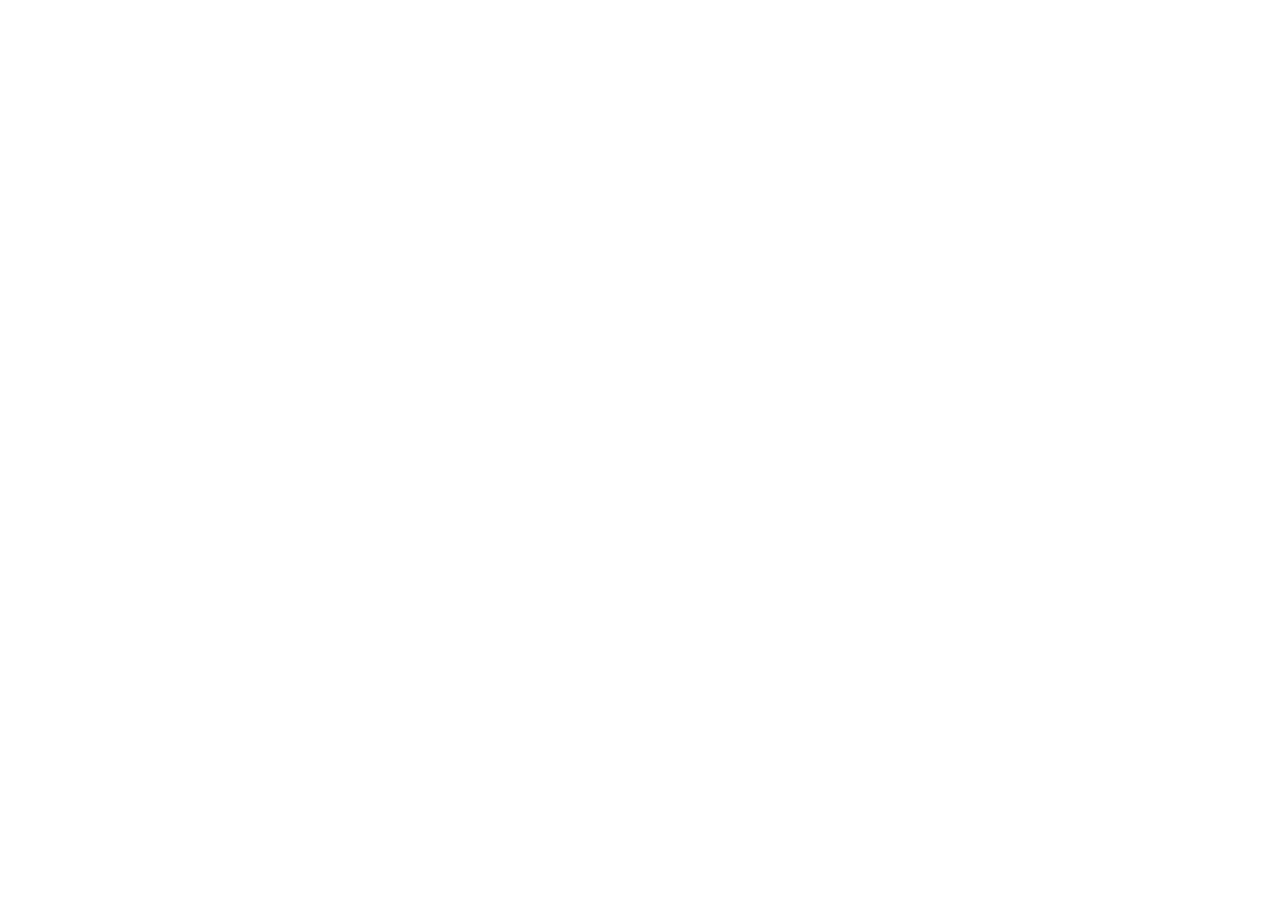
==== index.html @ 9e4561ef "first commit" ====
<!DOCTYPE html>
<html lang="sv">

<head>
    <meta charset="UTF-8">
    <meta name="viewport" content="width=device-width, initial-scale=1">
    <title></title>
</head>

<body>
    <header>

    </header>
    <main>

    </main>
    <footer>
        
    </footer>
</body>
</html>
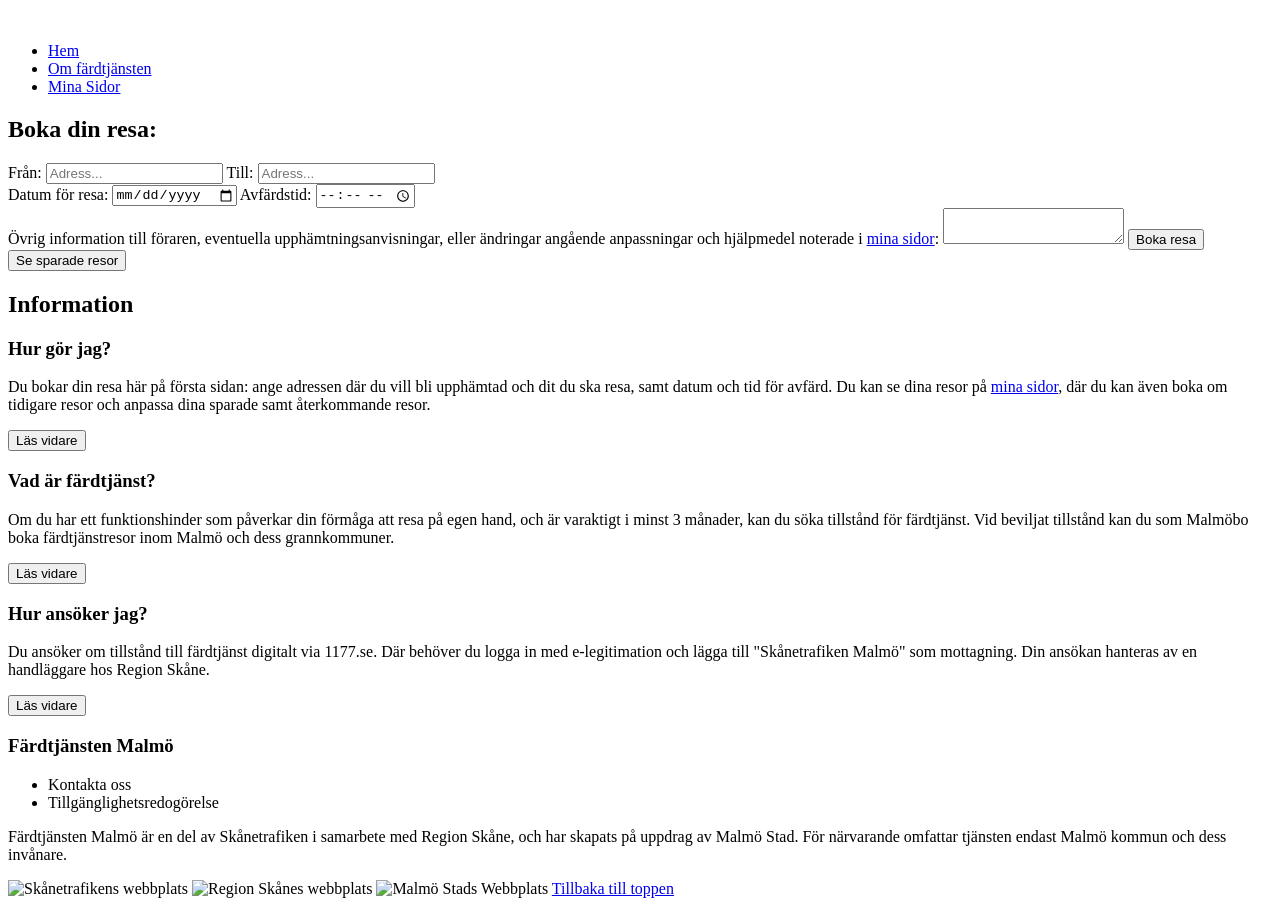
==== commit 17ef4ecd: "Index html strukturerad" ====
--- a/index.html
+++ b/index.html
@@ -4,18 +4,148 @@
 <head>
     <meta charset="UTF-8">
     <meta name="viewport" content="width=device-width, initial-scale=1">
-    <title></title>
+    <!--
+    <link rel="stylesheet" href="styles.css">
+    -->
+
+    <!--GOOGLE FONT IMPORT-->
+    <link rel="preconnect" href="https://fonts.googleapis.com">
+    <link rel="preconnect" href="https://fonts.gstatic.com" crossorigin>
+    <link href="https://fonts.googleapis.com/css2?family=Bitter:ital,wght@0,100..900;1,100..900&display=swap" rel="stylesheet">
+    
+    <title>Färdtjänsten Malmö</title>
 </head>
 
 <body>
     <header>
+        <!--LOGOTYP
+        OBS! SKÅNETRAFIKEN SOM PLACEHOLDER-->
+        <a href="/">
+            <img class="logotyp" src="Assets/img/Skanetrafiken_logo_RGB.png" alt="">
+        </a>
+        <!--NAVIGERING-->
+        <nav>
+            <ul>
+                <li>
+                    <a href="/">Hem</a>
+                </li>
+                
+                <li>
+                    <a href="pages/om-fardtjansten.html">Om färdtjänsten</a>
+                </li>
+                
+                <li class="mina-sidor">
+                    <a href="pages/mina-sidor.html">Mina Sidor</a>
+                </li>
+            </ul>
+        </nav>
+    </header>
 
-    </header>
     <main>
+        <!--Första sektion: Boka resa-->
+        <section class="boka-resa">
+            <h1>Boka din resa:</h1>
+            <form>
+                <div class="destinationer">
+                    <!--Användaren vill resa från:-->
+                    <label for="franDestination">Från:</label>
+                    <input type="text" name="franDestination" id="franDestination" placeholder="Adress...">
+                    <!--Användaren vill resa till:-->
+                    <label for="tillDestination">Till:</label>
+                    <input type="text" name="tillDestination" id="tillDestination" placeholder="Adress...">
+                </div>
 
+                <div class="datum-tid">
+                    <!--Vilket datum ska användaren resa-->
+                    <label for="resedatum">Datum för resa:</label>
+                    <input type="date" name="resedatum" id="resedatum">
+                    <!--Vilken tid ska användaren resa-->
+                    <label for="avfardstid">Avfärdstid:</label>
+                    <input type="time" name="avfardstid" id="avfardstid">
+                </div>
+
+                <!--Övrig information till föraren-->
+                <label for="info-kommentar">Övrig information till föraren, eventuella upphämtningsanvisningar, eller ändringar angående anpassningar och hjälpmedel noterade i <a href="/pages/mina-sidor.html">mina sidor</a>:</label>
+                <textarea name="info-kommentar" id="info-kommentar"></textarea>
+
+                <!--Submit knapp: Vid bokad resa, flagga och visa länk till mina sidor -> bokade resor-->
+                <button type="submit" class="primary-btn">Boka resa</button> 
+                <!--Visa lista med sparade resor, valbara-->
+                <button type="button" class="primary-btn">Se sparade resor</button>
+            </form>
+        </section>
+
+        <section class="info-index">
+            <h2>Information</h2>
+            <article class="index-anvandning">
+                <h3>Hur gör jag?</h3>
+                <p>Du bokar din resa här på första sidan: ange adressen där du vill bli upphämtad och dit du ska resa, samt datum och tid för avfärd. Du kan se dina resor på <a href="pages/mina-sidor.html">mina sidor</a>, där du kan även boka om tidigare resor och anpassa dina sparade samt återkommande resor.</p>
+                <button>Läs vidare</button>
+            </article>
+            
+            <article class="index-omfardtjansten">
+                <h3>Vad är färdtjänst?</h3>
+                <p>Om du har ett funktionshinder som påverkar din förmåga att resa på egen hand, och är varaktigt i minst 3 månader, kan du söka tillstånd för färdtjänst. Vid beviljat tillstånd kan du som Malmöbo boka färdtjänstresor inom Malmö och dess grannkommuner.</p>
+                <button>Läs vidare</button>
+            </article>
+
+            <article class="index-ansokan">
+                <h3>Hur ansöker jag?</h3>
+                <p>Du ansöker om tillstånd till färdtjänst digitalt via 1177.se. Där behöver du logga in med e-legitimation och lägga till "Skånetrafiken Malmö" som mottagning. Din ansökan hanteras av en handläggare hos Region Skåne.</p>
+                <button>Läs vidare</button>
+            </article>
+        </section>
+
+        <!--
+        <section>
+            <article class="bokade-resor">
+                <h2>Bokade resor:</h2>
+                <article class="bokad-resa-dark">
+                    <h3 class="bokning-datum">[insert datum]</h3>
+                    <h4 class="bokning-tid">[insert tid]</h4>
+                    <div class="bokning-destination">
+                        <h4 class="bokning-label-fran">Från:</h4>
+                        <p class="bokning-fran">[insert franDestination]</p>
+                        <h4 class="bokning-label-fran">Till:</h4>
+                        <p class="bokning-till">[insert tillDestination]</p>
+                    </div>
+                </article>
+
+                <article class="bokad-resa-ljus">
+                
+                </article>
+            </article>
+
+            <article class="tidigare resor">
+                <h2>Tidigare resor:</h2>
+                <article class="tidigare-resa-dark">
+                    
+                </article>
+
+                <article class="tidigare-resa-ljus">
+
+
+                </article>
+
+            </article>
+        </section>
+    -->
     </main>
     <footer>
-        
+        <h3>Färdtjänsten Malmö</h3>
+        <nav class="footer-nav">
+            <ul>
+                <li>Kontakta oss</li>
+                <li>Tillgänglighetsredogörelse</li>
+            </ul>
+        </nav>
+        <p>Färdtjänsten Malmö är en del av Skånetrafiken i samarbete med Region Skåne, och har skapats på uppdrag av Malmö Stad. För närvarande omfattar tjänsten endast Malmö kommun och dess invånare.</p>
+        <!--Loggor-->
+        <img src="" alt="Skånetrafikens webbplats">
+        <img src="" alt="Region Skånes webbplats">
+        <img src="" alt="Malmö Stads Webbplats">
+
+        <a class="toppen-btn" href="/">Tillbaka till toppen</a>
     </footer>
 </body>
 </html>
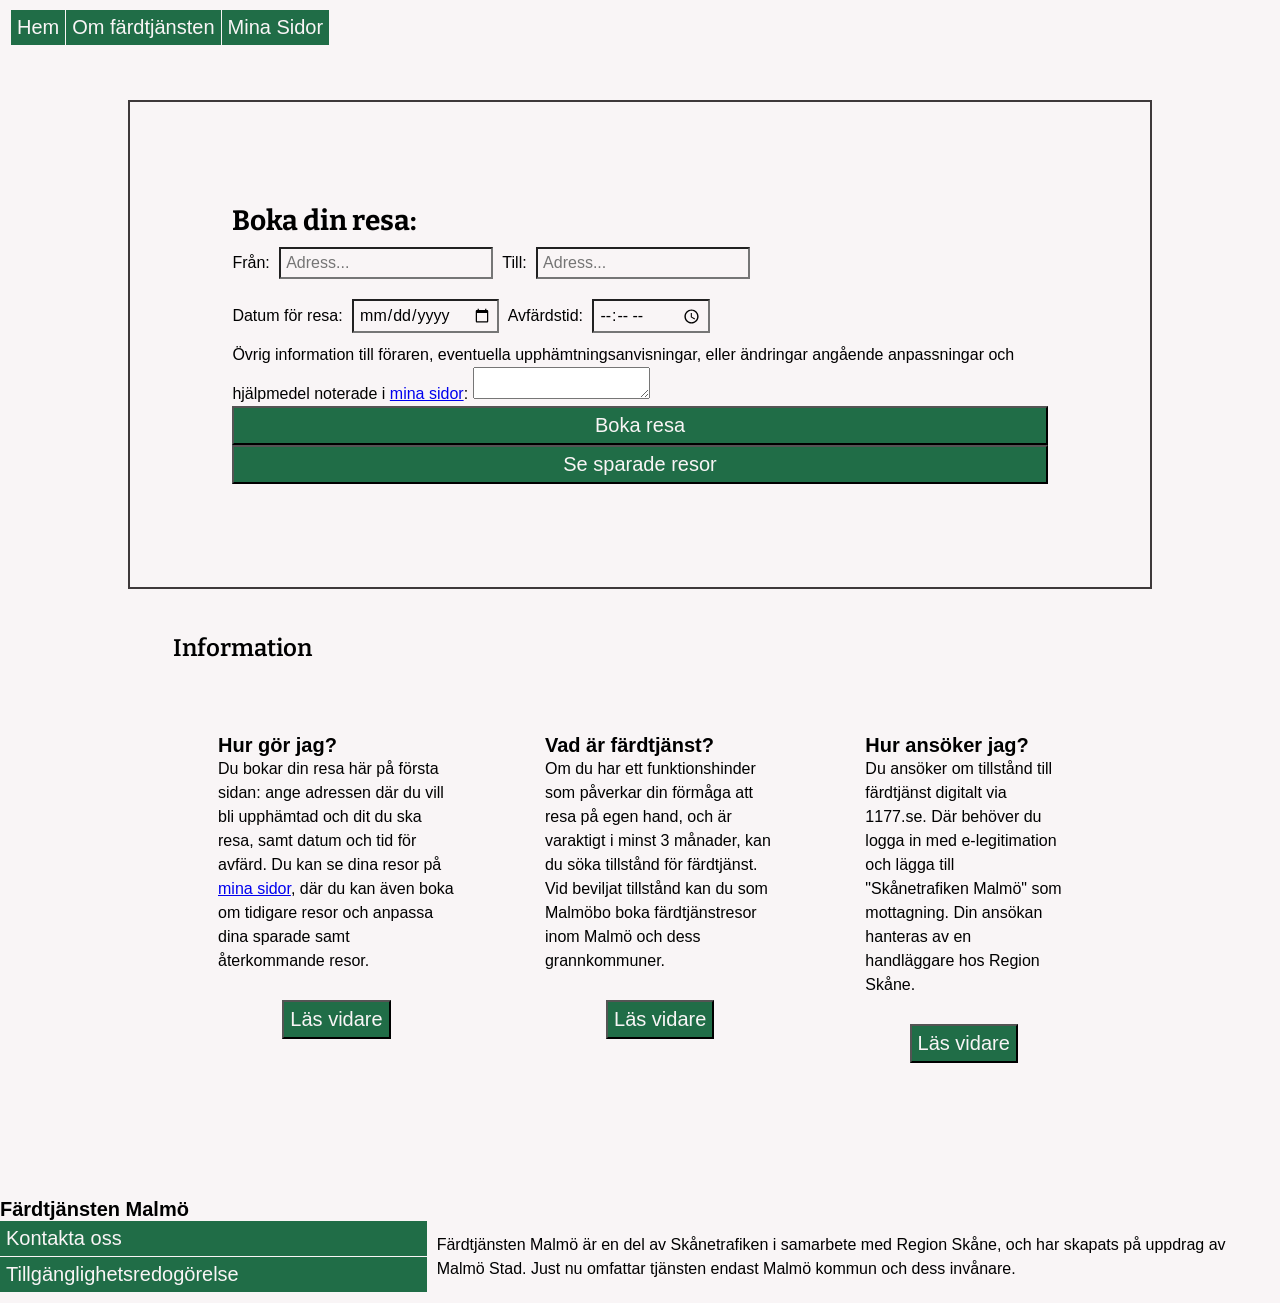
==== commit 9cb6b4af: "undersidor skapade, generell styling, online font importerad" ====
--- a/index.html
+++ b/index.html
@@ -4,37 +4,33 @@
 <head>
     <meta charset="UTF-8">
     <meta name="viewport" content="width=device-width, initial-scale=1">
-    <!--
     <link rel="stylesheet" href="styles.css">
-    -->
 
-    <!--GOOGLE FONT IMPORT-->
-    <link rel="preconnect" href="https://fonts.googleapis.com">
-    <link rel="preconnect" href="https://fonts.gstatic.com" crossorigin>
-    <link href="https://fonts.googleapis.com/css2?family=Bitter:ital,wght@0,100..900;1,100..900&display=swap" rel="stylesheet">
+    <!--FONT IMPORT-->
+    <link rel="stylesheet" href="https://fonts.googleapis.com/css2?family=Bitter:ital,wght@0,100..900;1,100..900&display=swap">
+    <link rel="stylesheet" href="https://use.typekit.net/qhu1gjd.css">
     
     <title>Färdtjänsten Malmö</title>
 </head>
 
 <body>
     <header>
-        <!--LOGOTYP
-        OBS! SKÅNETRAFIKEN SOM PLACEHOLDER-->
+        <!--LOGOTYP-->
         <a href="/">
-            <img class="logotyp" src="Assets/img/Skanetrafiken_logo_RGB.png" alt="">
+            <img class="logotyp" src="Assets/img/fardtjansten-malmo-logotyp.webp" alt="">
         </a>
         <!--NAVIGERING-->
         <nav>
             <ul>
-                <li>
+                <li class="index-link">
                     <a href="/">Hem</a>
                 </li>
                 
-                <li>
+                <li class="about-link">
                     <a href="pages/om-fardtjansten.html">Om färdtjänsten</a>
                 </li>
                 
-                <li class="mina-sidor">
+                <li class="mina-sidor-link">
                     <a href="pages/mina-sidor.html">Mina Sidor</a>
                 </li>
             </ul>
@@ -65,87 +61,67 @@
                 </div>
 
                 <!--Övrig information till föraren-->
-                <label for="info-kommentar">Övrig information till föraren, eventuella upphämtningsanvisningar, eller ändringar angående anpassningar och hjälpmedel noterade i <a href="/pages/mina-sidor.html">mina sidor</a>:</label>
-                <textarea name="info-kommentar" id="info-kommentar"></textarea>
+                <div class="info-kommentar">
+                    <label for="info-kommentar">Övrig information till föraren, eventuella upphämtningsanvisningar, eller ändringar angående anpassningar och hjälpmedel noterade i <a href="/pages/mina-sidor.html">mina sidor</a>:</label>
+                    <textarea name="info-kommentar" id="info-kommentar"></textarea>
+                </div>
 
                 <!--Submit knapp: Vid bokad resa, flagga och visa länk till mina sidor -> bokade resor-->
-                <button type="submit" class="primary-btn">Boka resa</button> 
+                <button class="boka-btn" type="submit">Boka resa</button> 
                 <!--Visa lista med sparade resor, valbara-->
-                <button type="button" class="primary-btn">Se sparade resor</button>
+                <button class="sparade-btn" type="button">Se sparade resor</button>
             </form>
         </section>
 
+        <!--Andra sektion: Information boxar som leder till info-undersidan-->
         <section class="info-index">
             <h2>Information</h2>
-            <article class="index-anvandning">
-                <h3>Hur gör jag?</h3>
-                <p>Du bokar din resa här på första sidan: ange adressen där du vill bli upphämtad och dit du ska resa, samt datum och tid för avfärd. Du kan se dina resor på <a href="pages/mina-sidor.html">mina sidor</a>, där du kan även boka om tidigare resor och anpassa dina sparade samt återkommande resor.</p>
-                <button>Läs vidare</button>
-            </article>
-            
-            <article class="index-omfardtjansten">
-                <h3>Vad är färdtjänst?</h3>
-                <p>Om du har ett funktionshinder som påverkar din förmåga att resa på egen hand, och är varaktigt i minst 3 månader, kan du söka tillstånd för färdtjänst. Vid beviljat tillstånd kan du som Malmöbo boka färdtjänstresor inom Malmö och dess grannkommuner.</p>
-                <button>Läs vidare</button>
-            </article>
-
-            <article class="index-ansokan">
-                <h3>Hur ansöker jag?</h3>
-                <p>Du ansöker om tillstånd till färdtjänst digitalt via 1177.se. Där behöver du logga in med e-legitimation och lägga till "Skånetrafiken Malmö" som mottagning. Din ansökan hanteras av en handläggare hos Region Skåne.</p>
-                <button>Läs vidare</button>
-            </article>
-        </section>
-
-        <!--
-        <section>
-            <article class="bokade-resor">
-                <h2>Bokade resor:</h2>
-                <article class="bokad-resa-dark">
-                    <h3 class="bokning-datum">[insert datum]</h3>
-                    <h4 class="bokning-tid">[insert tid]</h4>
-                    <div class="bokning-destination">
-                        <h4 class="bokning-label-fran">Från:</h4>
-                        <p class="bokning-fran">[insert franDestination]</p>
-                        <h4 class="bokning-label-fran">Till:</h4>
-                        <p class="bokning-till">[insert tillDestination]</p>
-                    </div>
+            <div class="info-index-content">
+                <article class="index-anvandning">
+                    <h3>Hur gör jag?</h3>
+                    <p>Du bokar din resa här på första sidan: ange adressen där du vill bli upphämtad och dit du ska resa, samt datum och tid för avfärd. Du kan se dina resor på <a href="pages/mina-sidor.html">mina sidor</a>, där du kan även boka om tidigare resor och anpassa dina sparade samt återkommande resor.</p>
+                    <button>Läs vidare</button>
+                </article>
+                
+                <article class="index-omfardtjansten">
+                    <h3>Vad är färdtjänst?</h3>
+                    <p>Om du har ett funktionshinder som påverkar din förmåga att resa på egen hand, och är varaktigt i minst 3 månader, kan du söka tillstånd för färdtjänst. Vid beviljat tillstånd kan du som Malmöbo boka färdtjänstresor inom Malmö och dess grannkommuner.</p>
+                    <button>Läs vidare</button>
                 </article>
 
-                <article class="bokad-resa-ljus">
-                
+                <article class="index-ansokan">
+                    <h3>Hur ansöker jag?</h3>
+                    <p>Du ansöker om tillstånd till färdtjänst digitalt via 1177.se. Där behöver du logga in med e-legitimation och lägga till "Skånetrafiken Malmö" som mottagning. Din ansökan hanteras av en handläggare hos Region Skåne.</p>
+                    <button>Läs vidare</button>
                 </article>
-            </article>
+            </div>
+        </section>
+    </main>
 
-            <article class="tidigare resor">
-                <h2>Tidigare resor:</h2>
-                <article class="tidigare-resa-dark">
-                    
-                </article>
-
-                <article class="tidigare-resa-ljus">
-
-
-                </article>
-
-            </article>
-        </section>
-    -->
-    </main>
     <footer>
         <h3>Färdtjänsten Malmö</h3>
+
         <nav class="footer-nav">
             <ul>
-                <li>Kontakta oss</li>
-                <li>Tillgänglighetsredogörelse</li>
+                <li>
+                    <a href="">Kontakta oss</a>
+                </li>
+                <li>
+                    <a href="">Tillgänglighetsredogörelse</a>
+                </li>
             </ul>
         </nav>
-        <p>Färdtjänsten Malmö är en del av Skånetrafiken i samarbete med Region Skåne, och har skapats på uppdrag av Malmö Stad. För närvarande omfattar tjänsten endast Malmö kommun och dess invånare.</p>
-        <!--Loggor-->
-        <img src="" alt="Skånetrafikens webbplats">
-        <img src="" alt="Region Skånes webbplats">
-        <img src="" alt="Malmö Stads Webbplats">
-
-        <a class="toppen-btn" href="/">Tillbaka till toppen</a>
+        
+        <p>Färdtjänsten Malmö är en del av Skånetrafiken i samarbete med Region Skåne, och har skapats på uppdrag av Malmö Stad. Just nu omfattar tjänsten endast Malmö kommun och dess invånare.</p>
+        
+        <!--
+        <Loggor
+        <div class="logotyper">
+            <img class="skanetrafiken-logo" src="Assets/img/Skanetrafiken_logo_RGB.svg" alt="Skånetrafikens webbplats">
+            <img class="regionskane-logo" src="Assets/img/regionskane-logotyp-fullfarg-cmyk-obestruket.svg" alt="Region Skånes webbplats">
+            <img class="malmostad-logo" src="Assets/img/Malmostad_logo2025_vertical_colour_RGB.svg" alt="Malmö Stads Webbplats">
+        </div>
+        -->
     </footer>
 </body>
 </html>
--- a/styles.css
+++ b/styles.css
@@ -0,0 +1,269 @@
+*{
+    padding: 0;
+    margin: 0;
+}
+
+:root {
+    --primary-color: rgba(32, 109, 71, 1);
+    --primary-color-hover: rgba(112, 140, 127, 1);
+    --secondary-color: rgba(62, 57, 58, 1);
+    --background-color: rgba(249, 245, 246, 1);
+
+    font-size: 16px;
+}
+
+/*FONT SETTINGS START*/
+h1 {
+    font-family: "Bitter", serif;
+    font-size: 1.75rem; /*24pt/28px*/
+    font-weight: 700;
+    font-style: bold;
+}
+
+h2 {
+    font-family: "Bitter", serif;
+    font-size: 1.5rem; /*20pt/24px*/
+    font-weight: 600;
+    font-style: normal;
+}
+
+h3 { 
+    font-family: source-sans-pro, sans-serif;
+    font-size: 1.25rem; /*16pt/20px*/
+    font-weight: 600;
+    font-style: normal;
+}
+
+h4, button, li a {
+    font-family: source-sans-pro, sans-serif;
+    font-size: 1.25rem; /*16pt/20px*/
+    font-weight: 300;
+    font-style: normal;
+}
+
+p, form, input {
+    font-family: source-sans-pro, sans-serif;
+    font-size: 1rem; /*12pt/16px*/
+    font-weight: 300;
+    font-style: normal;
+
+    line-height: 1.5rem;
+}
+
+/*BODY, MAIN PADDING, BG COLOR ETC*/
+body {
+    background-color: var(--background-color);
+    width: 100vw;
+}
+
+main {
+    padding: 5vw;
+}
+
+@media (min-width: 1280px) {
+    main {
+        padding: 5vh 10vw;
+    }
+}
+
+/*HEADER*/
+header {
+    width: 100%;
+    padding: 10px;
+    display: flex;
+    align-items: center;
+}
+
+header img {
+    width: 30vw;
+    align-self: flex-start;
+}
+
+header ul {
+    display: flex;
+    align-self: flex-end;
+    align-items: center;
+    list-style: none;
+}
+
+header li {
+    background-color: var(--primary-color);
+    padding: 6px;
+    margin-left: 1px;
+}
+
+header li:hover {
+    background-color: var(--primary-color-hover);
+    color: var(--background-color);
+    text-decoration: underline;
+}
+
+nav a {
+    color: var(--background-color);
+    text-decoration: none;
+}
+
+@media (min-width: 1280px) {
+    header img {
+        max-width: 20vw;
+    }
+}
+
+/*BUTTONS*/
+button {
+    background-color: var(--primary-color);
+    color: var(--background-color);
+    padding: 6px;
+}
+
+button:hover {
+    background-color: var(--primary-color-hover);
+    color: var(--background-color);
+    text-decoration: underline;
+}
+
+button:focus {
+    border-width: 5px;
+}
+
+/*BOKA*/
+.boka-resa {
+    border-style: solid;
+    border-width: 2px;
+    border-color: var(--secondary-color);
+    padding: 10%;
+}
+
+form {
+    display: flex;
+    flex-direction: column;
+    /*
+    display: grid;
+    grid-template-columns: 1fr 1fr 1fr 1fr 1fr;
+    grid-template-rows: 25% 50% 25%;
+    */
+}
+
+form input {
+    background-color: var(--background-color);
+    padding: 2px 5px;
+    margin: 10px 5px;
+} 
+
+form input:focus, form textarea:focus {
+    border-style: solid;
+    border-width: 4px;
+}
+
+/*FORM LAYOUT*/
+/*
+.destinationer {
+    grid-row: 1;
+    grid-column: 1/3
+}
+
+.datum-tid {
+    grid-row: 1;
+    grid-column: 4/5;
+}
+
+.info-kommentar {
+    grid-row: 2;
+    grid-column: 1/-1;
+}
+
+.boka-btn {
+    grid-row: 3;
+    grid-column: 2/3;
+}
+
+.sparade-btn {
+    grid-row: 3;
+    grid-column: 4;
+}
+    */
+
+/*INDEX INFOBOXES*/
+.info-index {
+    margin: 5vh;
+}
+
+.info-index-content {
+    margin-top: 3vh;
+    display: flex;
+    flex-direction: column;
+    justify-content: center;
+}
+
+.info-index article {
+    margin-bottom: 5vh;
+    display: flex;
+    flex-direction: column;
+}
+
+article button {
+    align-self: center;
+    margin-top: 3vh;
+}
+
+@media (min-width: 1280px) {
+    .info-index-content {
+        flex-direction: row;
+    }
+
+    .info-index article {
+        margin: 5vh;
+    }
+}
+
+/*FOOTER*/
+footer {
+    width: 100vw;
+    padding-bottom: 10px;
+    display: grid;
+    grid-template-columns: 1fr 2fr;
+    align-items: center;
+}
+
+footer nav {
+    grid-column: 1;
+}
+
+footer ul {
+    list-style: none;
+}
+
+footer li {
+    background-color: var(--primary-color);
+    padding: 6px;
+    margin-bottom: 1px;
+}
+
+footer li:hover {
+    background-color: var(--primary-color-hover);
+    color: var(--background-color);
+    text-decoration: underline;
+}
+
+footer p {
+    grid-column: 2;
+    margin: 0 10px ;
+}
+
+/*
+.logotyper {
+    grid-column: 1/-1;
+    display: flex;
+    justify-content: space-evenly;
+}
+
+.regionskane-logo, .malmostad-logo {
+    height: 30%;
+    width: auto;
+}
+
+.skanetrafiken-logo {
+    width: 30%;
+    height: auto;
+}
+*/
